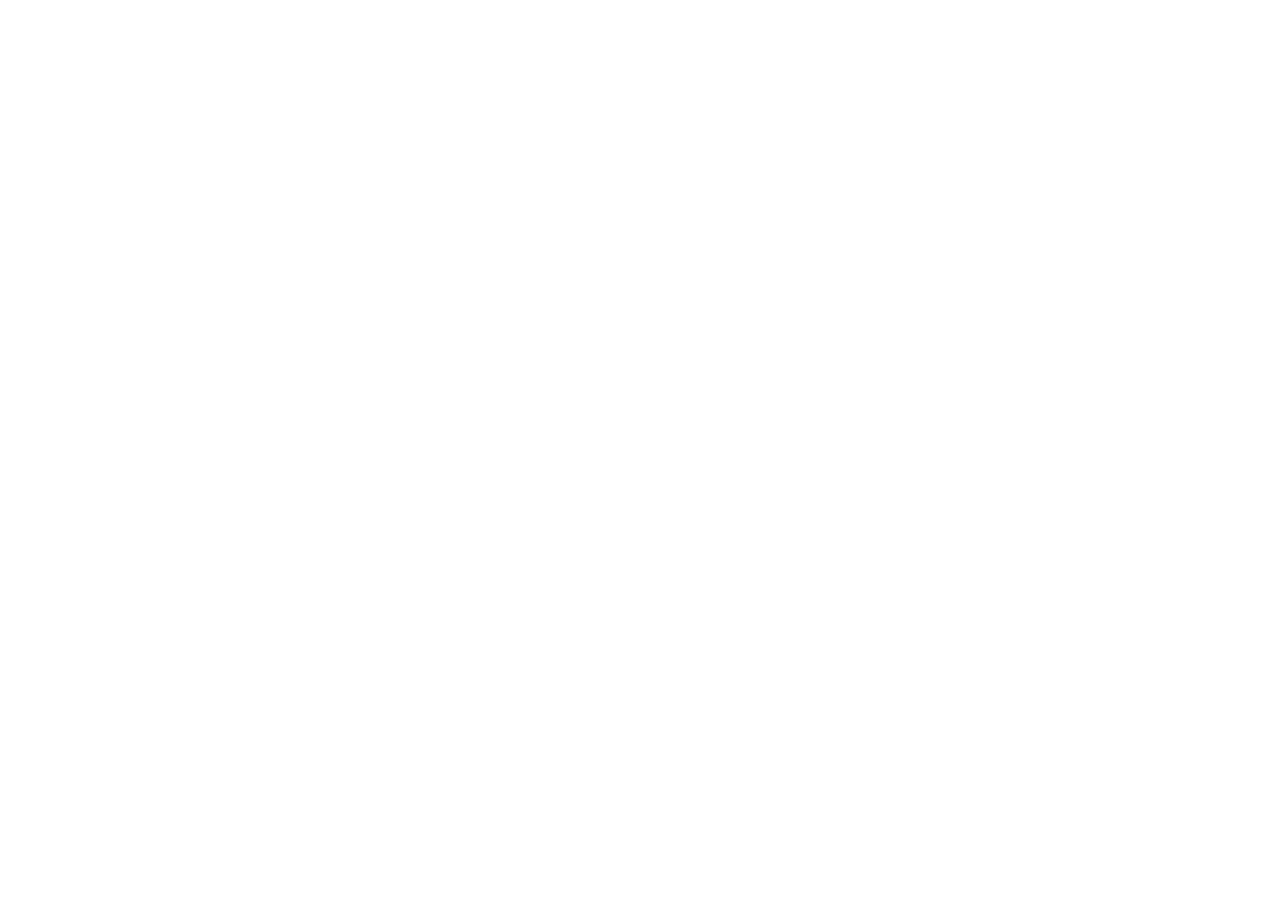
==== index.html @ 505ec1c9 "Added initial files." ====
<!DOCTYPE html>
<html lang="en">
<head>
  <meta charset="UTF-8">
  <meta http-equiv="X-UA-Compatible" content="IE=edge">
  <meta name="viewport" content="width=device-width, initial-scale=1.0">
  <title>Spondora</title>
</head>
<body>
  
</body>
</html>
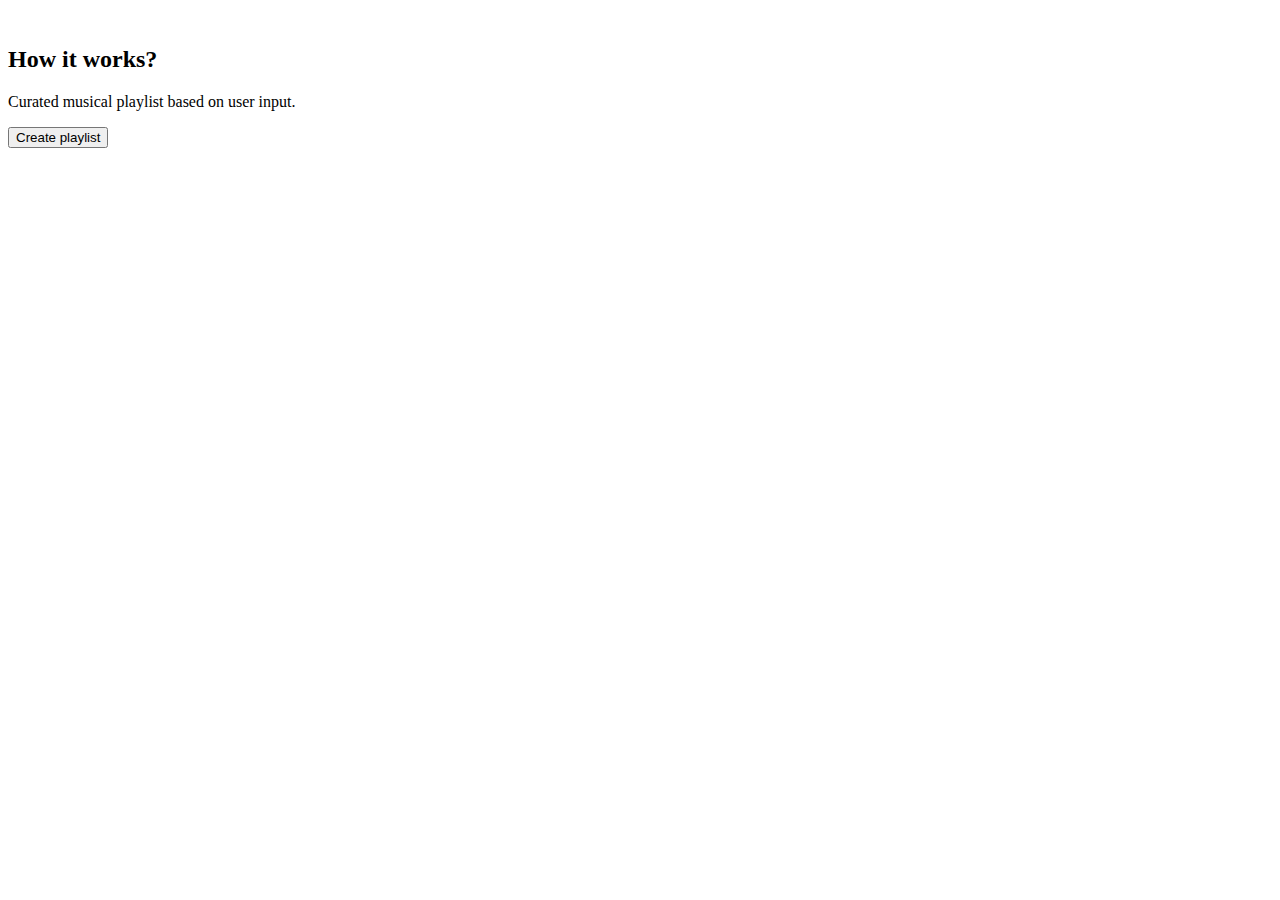
==== commit 4f8ebc3d: "adding landing text" ====
--- a/index.html
+++ b/index.html
@@ -7,6 +7,13 @@
   <title>Spondora</title>
 </head>
 <body>
-  
+  <header>
+    <img src="" alt="">
+  </header>
+  <h2>How it works?</h2>
+  <p>
+    Curated musical playlist based on user input.
+  </p>
+  <button>Create playlist</button>  
 </body>
 </html>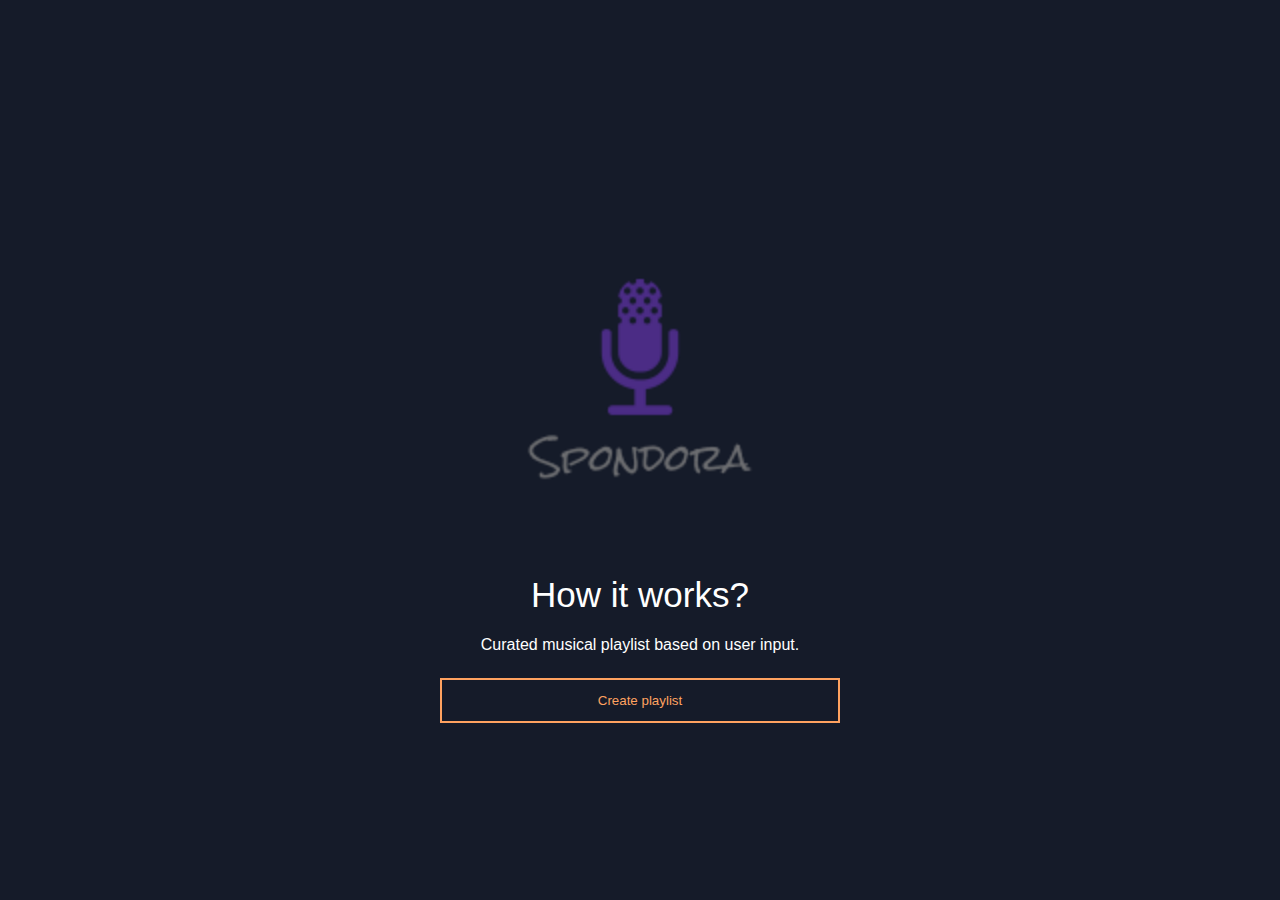
==== commit 3bdedde7: "adding style to landing" ====
--- a/index.html
+++ b/index.html
@@ -5,15 +5,19 @@
   <meta http-equiv="X-UA-Compatible" content="IE=edge">
   <meta name="viewport" content="width=device-width, initial-scale=1.0">
   <title>Spondora</title>
+  <link rel="stylesheet" href="../css/reset.css">
+  <link rel="stylesheet" href="../css/style.css">
 </head>
 <body>
+  <div>
   <header>
-    <img src="" alt="">
+    <img src="./img/LOGO.png" alt="LOGO">
   </header>
   <h2>How it works?</h2>
   <p>
     Curated musical playlist based on user input.
   </p>
   <button>Create playlist</button>  
+</div>
 </body>
 </html>--- a/css/style.css
+++ b/css/style.css
@@ -0,0 +1,54 @@
+body {
+  color: white;
+  font-family: sans-serif;
+  display: flex;
+  align-items: center;
+  justify-content: center;
+  height: 100vh;
+  background-color: #151b29;
+  background-image: url(https://images.unsplash.com/photo-1621246159024-e53b1d25fc1d?ixid=MnwxMjA3fDB8MHxwaG90by1wYWdlfHx8fGVufDB8fHx8&ixlib=rb-1.2.1&auto=format&fit=crop&w=2134&q=80);
+  background-attachment: fixed;
+}
+
+div{
+  display:flex;
+  flex-direction:column;
+}
+
+h2{
+  display: flex;
+  align-items: center;
+  justify-content: center;
+  font-size: 35px;
+  padding: 0px 0px 25px;
+}
+p{
+  display: flex;
+  align-items: center;
+  justify-content: center;
+  padding: 0px 0px 25px;
+}
+img{
+  display: flex;
+  justify-content: center;
+  align-items: center;
+  margin: auto;
+  width: auto; /* you can use % */
+  height: 400px;
+}
+
+button {
+  background: none;
+  color: #ffa260;
+  border: 2px solid;
+  padding: 1em 2em;
+  transition: all 0.2s;
+}
+
+button:hover {
+  border-color: #f1ff5c;
+  color:  #f1ff5c;
+  box-shadow: 0 0.5em 0.5em -0.4em #f1ff5c;
+  transform: translateY(-0.25em);
+  cursor: pointer;
+}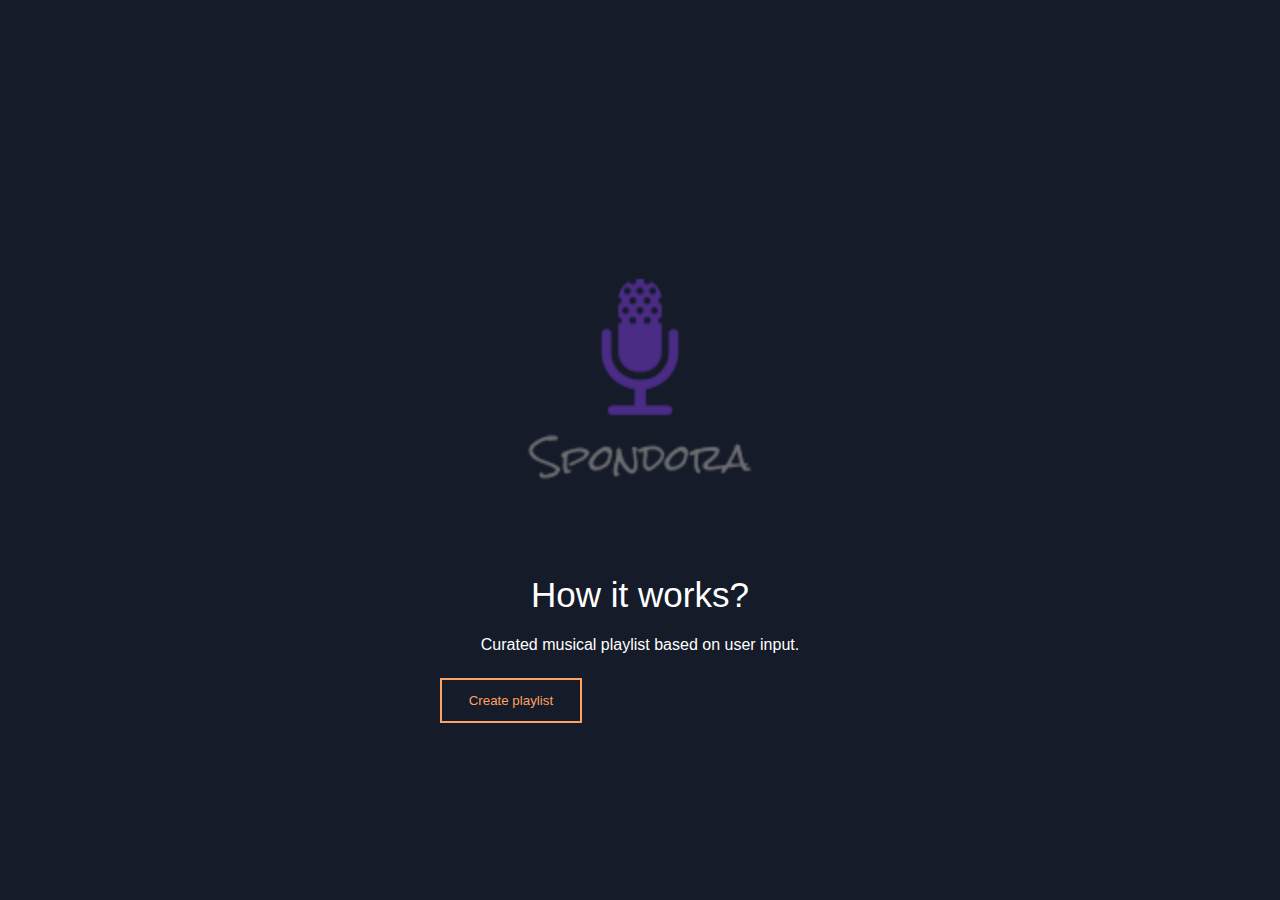
==== commit ceb8d477: "Merge pull request #39 from theFlatEarther/bryce10" ====
--- a/index.html
+++ b/index.html
@@ -17,7 +17,7 @@
   <p>
     Curated musical playlist based on user input.
   </p>
-  <button>Create playlist</button>  
+  <a href="../html/question1.html"><button>Create playlist</button></a>
 </div>
 </body>
 </html>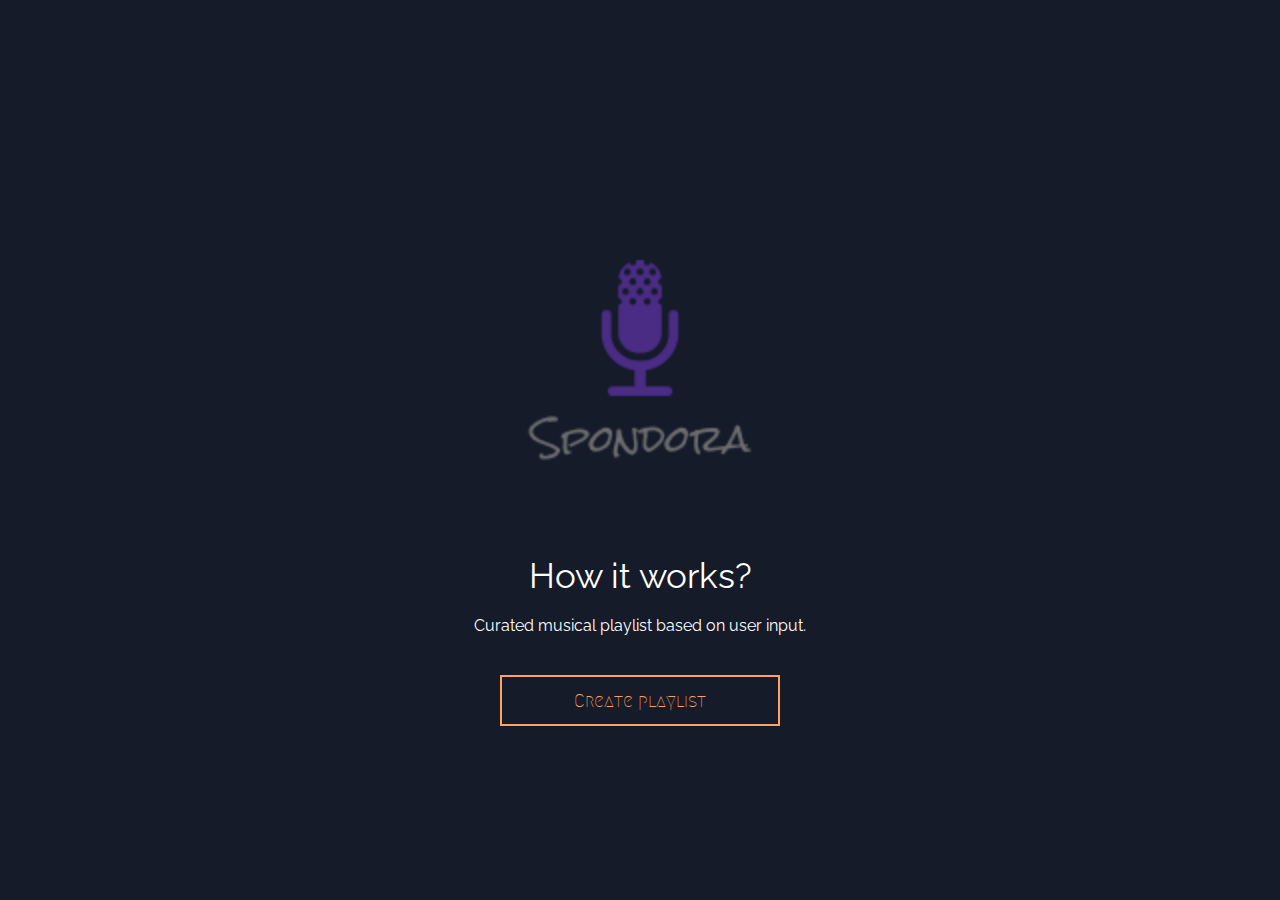
==== commit bb95c67c: "Updated fonts on all pages." ====
--- a/index.html
+++ b/index.html
@@ -5,6 +5,9 @@
   <meta http-equiv="X-UA-Compatible" content="IE=edge">
   <meta name="viewport" content="width=device-width, initial-scale=1.0">
   <title>Spondora</title>
+  <link rel="preconnect" href="https://fonts.googleapis.com">
+  <link rel="preconnect" href="https://fonts.gstatic.com" crossorigin>
+  <link href="https://fonts.googleapis.com/css2?family=Megrim&family=Raleway&display=swap" rel="stylesheet">
   <link rel="stylesheet" href="../css/reset.css">
   <link rel="stylesheet" href="../css/style.css">
 </head>
--- a/css/style.css
+++ b/css/style.css
@@ -1,6 +1,6 @@
 body {
   color: white;
-  font-family: sans-serif;
+  font-family: 'raleway', sans-serif;
   display: flex;
   align-items: center;
   justify-content: center;
@@ -27,6 +27,7 @@
   align-items: center;
   justify-content: center;
   padding: 0px 0px 25px;
+  font-family: 'raleway', sans-serif;
 }
 img{
   display: flex;
@@ -41,8 +42,10 @@
   background: none;
   color: #ffa260;
   border: 2px solid;
-  padding: 1em 2em;
+  padding: 0.7em 4em;
   transition: all 0.2s;
+  font-family: 'megrim';
+  font-size: large;
 }
 
 button:hover {
@@ -51,4 +54,9 @@
   box-shadow: 0 0.5em 0.5em -0.4em #f1ff5c;
   transform: translateY(-0.25em);
   cursor: pointer;
+}
+
+a{
+  padding: 1em 2em;
+  margin:auto;
 }